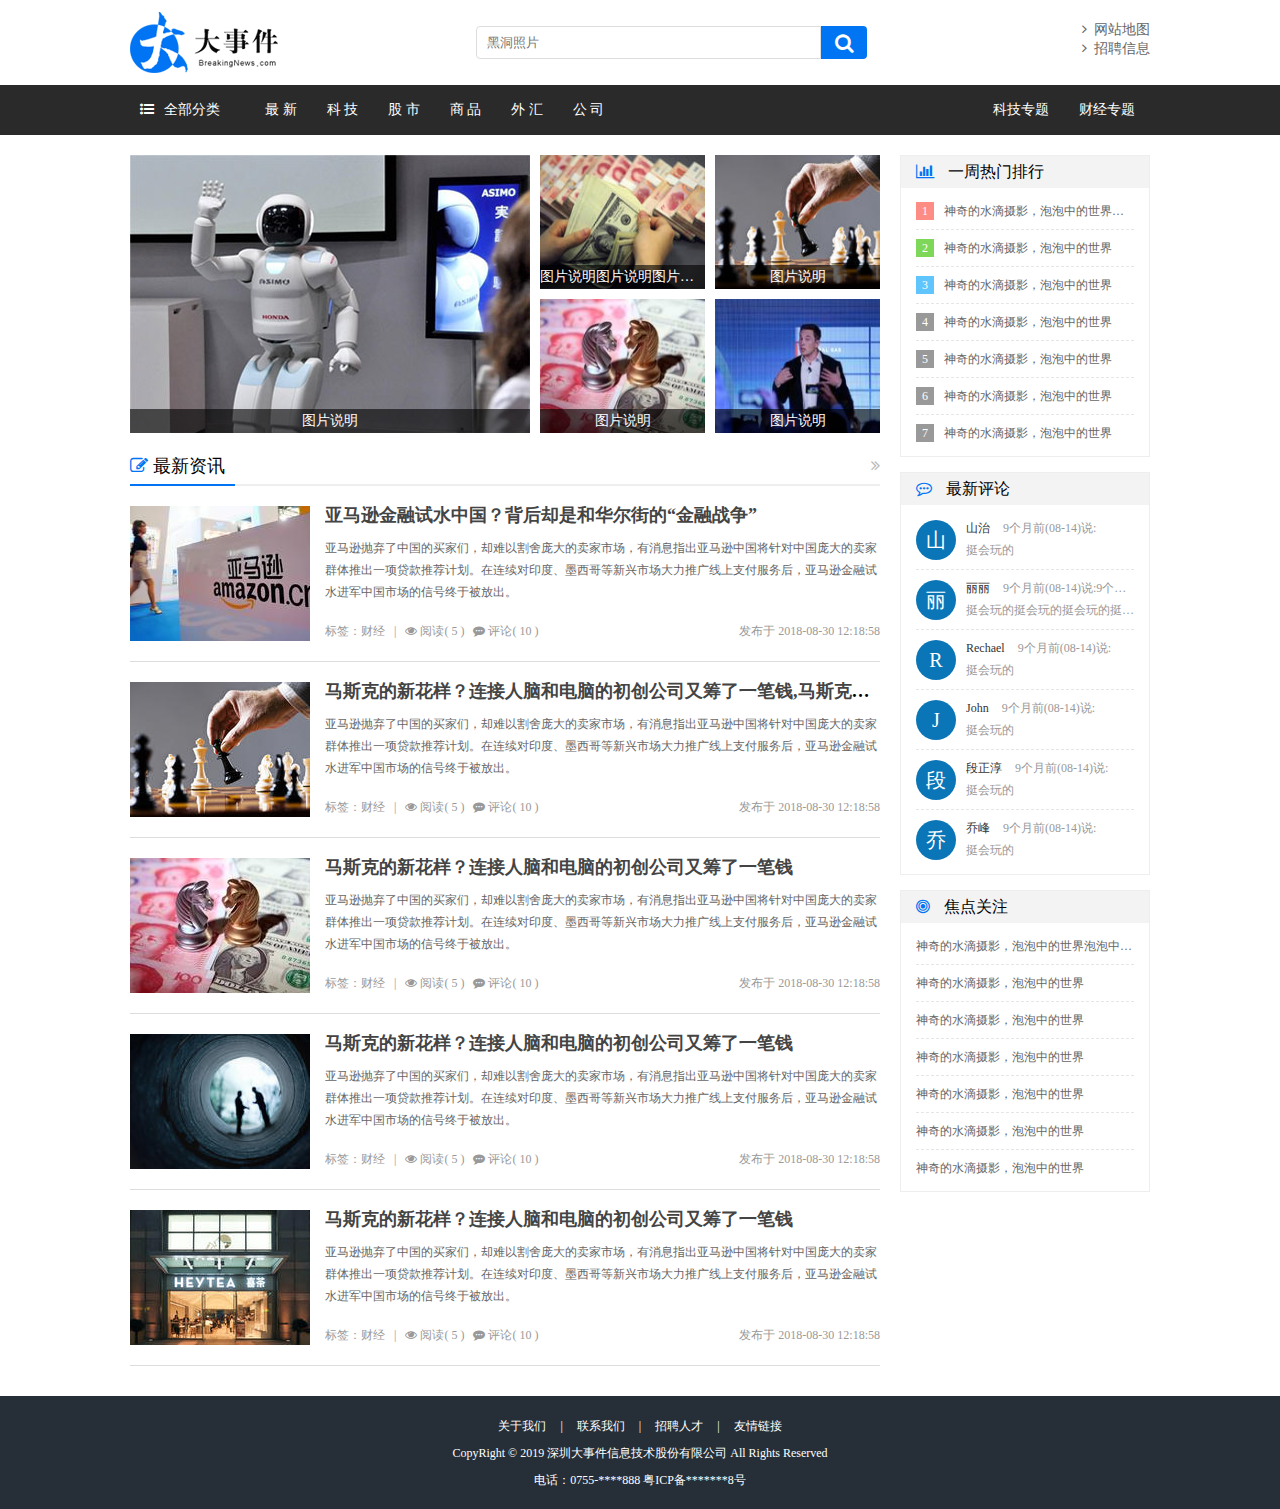
==== index.html @ f2d38ae2 "初始化大事件项目" ====
<!DOCTYPE html>
<html lang="en">

<head>
    <meta charset="UTF-8">
    <meta name="viewport" content="width=device-width, initial-scale=1.0">
    <meta http-equiv="X-UA-Compatible" content="ie=edge">
    <title>大事件-首页</title>
    <link rel="stylesheet" href="css/reset.css">
    <link rel="stylesheet" href="css/font-awesome.min.css">
    <link rel="stylesheet" href="css/main.css">
</head>

<body>
    <div class="header">
        <a href="#" class="logo fl"><img src="images/logo.png" alt="logo"></a>
        <div class="search_form fl">
            <input type="text" class="search_txt" placeholder="黑洞照片">
            <button class="search_btn"><i class="fa fa-search"></i></button>
        </div>
        <div class="link_info fr">
            <a href="#"><i class="fa fa-angle-right"></i>&nbsp;&nbsp;网站地图</a><br>
            <a href="#"><i class="fa fa-angle-right"></i>&nbsp;&nbsp;招聘信息</a>
        </div>
    </div>

    <div class="menu_con">
        <div class="menu">
            <div class="menu_collapse fl">
                <a href="javascript:;" class="level_one"><i class="fa fa-list-ul"></i>全部分类</a>
                <ul class="level_two">
                    <li class="up"></li>
                    <li><a href="./list.html">最 新</a></li>
                    <li><a href="./list.html">科 技</a></li>
                    <li><a href="./list.html">股 市</a></li>
                    <li><a href="./list.html">商 品</a></li>
                    <li><a href="./list.html">外 汇</a></li>
                    <li><a href="./list.html">公 司</a></li>
                </ul>
            </div>
            <ul class="left_menu fl">
                <li><a href="#">最 新</a></li>
                <li><a href="#">科 技</a></li>
                <li><a href="#">股 市</a></li>
                <li><a href="#">商 品</a></li>
                <li><a href="#">外 汇</a></li>
                <li><a href="#">公 司</a></li>
            </ul>
            <ul class="right_menu fr">
                <li><a href="#">科技专题</a></li>
                <li><a href="#">财经专题</a></li>
            </ul>
        </div>
    </div>

    <div class="main_con clearfix">
        <div class="left_con">
            <ul class="focus_list">
                <li class="first">
                    <a href="#"><img src="images/pic01.jpg" alt=""></a>
                    <p>图片说明</p>
                </li>
                <li>
                    <a href="#"><img src="images/pic02.jpg" alt=""></a>
                    <p>图片说明图片说明图片说明图片说明图片说明图片说明图片说明图片说明图片说明</p>
                </li>
                <li>
                    <a href="#"><img src="images/pic03.jpg" alt=""></a>
                    <p>图片说明</p>
                </li>
                <li>
                    <a href="#"><img src="images/pic05.jpg" alt=""></a>
                    <p>图片说明</p>
                </li>
                <li>
                    <a href="#"><img src="images/pic06.jpg" alt=""></a>
                    <p>图片说明</p>
                </li>
            </ul>

            <div class="common_title">
                <h3><i class="fa fa-edit"></i> 最新资讯</h3>
                <a href="#" class="more"><i class="fa fa-angle-double-right"></i></a>
            </div>

            <div class="common_news">
                <div class="common_news_list">
                    <a href="#" class="list_pic"><img src="images/pic09.jpg" alt=""></a>
                    <h4><a href="#">亚马逊金融试水中国？背后却是和华尔街的“金融战争” </a></h4>
                    <p>亚马逊抛弃了中国的买家们，却难以割舍庞大的卖家市场，有消息指出亚马逊中国将针对中国庞大的卖家群体推出一项贷款推荐计划。在连续对印度、墨西哥等新兴市场大力推广线上支付服务后，亚马逊金融试水进军中国市场的信号终于被放出。
                    </p>
                    <div class="new_info">
                        <span>标签：财经&nbsp;&nbsp;&nbsp;|&nbsp;&nbsp;&nbsp;<i class="fa fa-eye"></i>&nbsp;阅读( 5
                            )&nbsp;&nbsp;&nbsp;<i class="fa fa-commenting"></i>&nbsp;评论( 10 )</span>
                        <b>发布于 2018-08-30 12:18:58</b>
                    </div>
                </div>

                <div class="common_news_list">
                    <a href="#" class="list_pic"><img src="images/pic03.jpg" alt=""></a>
                    <h4><a href="#">马斯克的新花样？连接人脑和电脑的初创公司又筹了一笔钱,马斯克的新花样？连接人脑和电脑的初创公司又筹了一笔钱</a></h4>
                    <p>亚马逊抛弃了中国的买家们，却难以割舍庞大的卖家市场，有消息指出亚马逊中国将针对中国庞大的卖家群体推出一项贷款推荐计划。在连续对印度、墨西哥等新兴市场大力推广线上支付服务后，亚马逊金融试水进军中国市场的信号终于被放出。
                    </p>
                    <div class="new_info">
                        <span>标签：财经&nbsp;&nbsp;&nbsp;|&nbsp;&nbsp;&nbsp;<i class="fa fa-eye"></i>&nbsp;阅读( 5
                            )&nbsp;&nbsp;&nbsp;<i class="fa fa-commenting"></i>&nbsp;评论( 10 )</span>
                        <b>发布于 2018-08-30 12:18:58</b>
                    </div>
                </div>

                <div class="common_news_list">
                    <a href="#" class="list_pic"><img src="images/pic05.jpg" alt=""></a>
                    <h4><a href="#">马斯克的新花样？连接人脑和电脑的初创公司又筹了一笔钱</a></h4>
                    <p>亚马逊抛弃了中国的买家们，却难以割舍庞大的卖家市场，有消息指出亚马逊中国将针对中国庞大的卖家群体推出一项贷款推荐计划。在连续对印度、墨西哥等新兴市场大力推广线上支付服务后，亚马逊金融试水进军中国市场的信号终于被放出。
                    </p>
                    <div class="new_info">
                        <span>标签：财经&nbsp;&nbsp;&nbsp;|&nbsp;&nbsp;&nbsp;<i class="fa fa-eye"></i>&nbsp;阅读( 5
                            )&nbsp;&nbsp;&nbsp;<i class="fa fa-commenting"></i>&nbsp;评论( 10 )</span>
                        <b>发布于 2018-08-30 12:18:58</b>
                    </div>
                </div>

                <div class="common_news_list">
                    <a href="#" class="list_pic"><img src="images/pic07.jpg" alt=""></a>
                    <h4><a href="#">马斯克的新花样？连接人脑和电脑的初创公司又筹了一笔钱</a></h4>
                    <p>亚马逊抛弃了中国的买家们，却难以割舍庞大的卖家市场，有消息指出亚马逊中国将针对中国庞大的卖家群体推出一项贷款推荐计划。在连续对印度、墨西哥等新兴市场大力推广线上支付服务后，亚马逊金融试水进军中国市场的信号终于被放出。
                    </p>
                    <div class="new_info">
                        <span>标签：财经&nbsp;&nbsp;&nbsp;|&nbsp;&nbsp;&nbsp;<i class="fa fa-eye"></i>&nbsp;阅读( 5
                            )&nbsp;&nbsp;&nbsp;<i class="fa fa-commenting"></i>&nbsp;评论( 10 )</span>
                        <b>发布于 2018-08-30 12:18:58</b>
                    </div>
                </div>

                <div class="common_news_list">
                    <a href="#" class="list_pic"><img src="images/pic10.jpg" alt=""></a>
                    <h4><a href="#">马斯克的新花样？连接人脑和电脑的初创公司又筹了一笔钱</a></h4>
                    <p>亚马逊抛弃了中国的买家们，却难以割舍庞大的卖家市场，有消息指出亚马逊中国将针对中国庞大的卖家群体推出一项贷款推荐计划。在连续对印度、墨西哥等新兴市场大力推广线上支付服务后，亚马逊金融试水进军中国市场的信号终于被放出。
                    </p>
                    <div class="new_info">
                        <span>标签：财经&nbsp;&nbsp;&nbsp;|&nbsp;&nbsp;&nbsp;<i class="fa fa-eye"></i>&nbsp;阅读( 5
                            )&nbsp;&nbsp;&nbsp;<i class="fa fa-commenting"></i>&nbsp;评论( 10 )</span>
                        <b>发布于 2018-08-30 12:18:58</b>
                    </div>
                </div>
            </div>

        </div>
        <div class="right_con">
            <div class="common_wrap">
                <h3><i class="fa fa-bar-chart"></i> 一周热门排行</h3>
                <ul class="content_list hotrank_list">
                    <li><span class="first">1</span><a href="#">神奇的水滴摄影，泡泡中的世界泡泡中的世界</a></li>
                    <li><span class="second">2</span><a href="#">神奇的水滴摄影，泡泡中的世界</a></li>
                    <li><span class="third">3</span><a href="#">神奇的水滴摄影，泡泡中的世界</a></li>
                    <li><span>4</span><a href="#">神奇的水滴摄影，泡泡中的世界</a></li>
                    <li><span>5</span><a href="#">神奇的水滴摄影，泡泡中的世界</a></li>
                    <li><span>6</span><a href="#">神奇的水滴摄影，泡泡中的世界</a></li>
                    <li><span>7</span><a href="#">神奇的水滴摄影，泡泡中的世界</a></li>
                </ul>
            </div>
            <div class="common_wrap">
                <h3><i class="fa fa-commenting-o"></i> 最新评论</h3>
                <ul class="content_list comment_list">
                    <li>
                        <span>山</span>
                        <b><em>山治</em> 9个月前(08-14)说:</b>
                        <strong>挺会玩的</strong>
                    </li>
                    <li>
                        <span>丽</span>
                        <b><em>丽丽</em> 9个月前(08-14)说:9个月前(08-14)说:9个月前(08-14)说:</b>
                        <strong>挺会玩的挺会玩的挺会玩的挺会玩的</strong>
                    </li>
                    <li>
                        <span>R</span>
                        <b><em>Rechael</em> 9个月前(08-14)说:</b>
                        <strong>挺会玩的</strong>
                    </li>
                    <li>
                        <span>J</span>
                        <b><em>John</em> 9个月前(08-14)说:</b>
                        <strong>挺会玩的</strong>
                    </li>
                    <li>
                        <span>段</span>
                        <b><em>段正淳</em> 9个月前(08-14)说:</b>
                        <strong>挺会玩的</strong>
                    </li>
                    <li>
                        <span>乔</span>
                        <b><em>乔峰</em> 9个月前(08-14)说:</b>
                        <strong>挺会玩的</strong>
                    </li>
                </ul>
            </div>
            <div class="common_wrap">
                <h3><i class="fa fa-bullseye"></i> 焦点关注</h3>
                <ul class="content_list guanzhu_list">
                    <li><a href="#">神奇的水滴摄影，泡泡中的世界泡泡中的世界</a></li>
                    <li><a href="#">神奇的水滴摄影，泡泡中的世界</a></li>
                    <li><a href="#">神奇的水滴摄影，泡泡中的世界</a></li>
                    <li><a href="#">神奇的水滴摄影，泡泡中的世界</a></li>
                    <li><a href="#">神奇的水滴摄影，泡泡中的世界</a></li>
                    <li><a href="#">神奇的水滴摄影，泡泡中的世界</a></li>
                    <li><a href="#">神奇的水滴摄影，泡泡中的世界</a></li>
                </ul>
            </div>
        </div>
    </div>

    <div class="footer clearfix">
        <div class="foot_link">
            <a href="#">关于我们</a>
            <span>|</span>
            <a href="#">联系我们</a>
            <span>|</span>
            <a href="#">招聘人才</a>
            <span>|</span>
            <a href="#">友情链接</a>
        </div>
        <p>CopyRight © 2019 深圳大事件信息技术股份有限公司 All Rights Reserved</p>
        <p>电话：0755-****888 粤ICP备*******8号</p>
    </div>

    <!-- 导入模板引擎js文件 -->
    <script src="./js/template-web.js"></script>
    <!-- 引入jq文件 -->
    <script src="./js/jquery-1.12.4.min.js"></script>
</body>

</html>
---- css/main.css ----
body{
    font-family:'MicroSoft YaHei';
}
.header{
    width:1020px;
    height:85px;
    margin:0 auto;
}
.logo{
    width:148px;
    height:61px;
    margin-top:12px;
}
.search_form{
    width:391px;
    height:33px;
    margin:26px 0 0 198px;
}
.search_txt{
    width: 343px;
    height: 31px;
    border:1px solid #dddddd;
    float: left;
    padding:0px;
    border-top-left-radius:4px;
    border-bottom-left-radius:4px;
    outline:none;
    text-indent:10px;   
}
.search_btn{
    width:46px;
    height:33px;
    background-color: #0075f3;
    float:left;
    border:0px;
    border-top-right-radius:4px;
    border-bottom-right-radius:4px;
    cursor: pointer;
    outline:none;
}
.fa-search{
    color:#fff;
    font-size: 20px;
}
.link_info{
    height:33px;
    margin-top:20px;
}
.link_info a{
    font-size:14px;
    color:#666;
}
.link_info a:hover{
    color:#0075f3;
}
.fa-user-circle{
    font-size:24px;
    color:#666;
    line-height:33px;
    position: relative;
}

.fa-user-circle{
    margin-left:22px;
}
.fa-user-circle span{
    font-size:14px;
    padding-left:10px;
    vertical-align:middle;
}
.menu_con{
    height:50px;
    background-color: #2a2a2a;
}
.menu{
    width:1020px;
    height:50px;
    margin:0 auto;
}
.menu_collapse{
    width:120px;
    height:50px;
    position:relative;    
}
.menu_collapse i{
    text-indent:10px;
    padding-right:10px;
}
.menu_collapse:hover{
    background-color: #0074f3;
}
.level_one{
    line-height:50px;
    color:#fff;
    font-size:14px;
}

.menu_collapse:hover .level_two{
    display:block;
}
.level_two .up{
   height:6px;
   background:url('../images/up.png') center center no-repeat;
   border-bottom:0px;
}
.level_two{
    position:absolute;
    width:120px;
    left:0;
    top:50px;
    overflow: hidden;
    display:none;
    z-index:999;
}

.level_two li{
    background-color: #2a2a2a;
    border-bottom:1px solid #505050;   
    font-size:14px;
    overflow: hidden;
}
.level_two li:nth-child(2){
    border-top-left-radius:6px;
    border-top-right-radius:6px;
}
.level_two li:last-child{
    border-bottom-left-radius:6px;
    border-bottom-right-radius:6px;
}
.level_two a{
    display:block;
    color:#fff;
    line-height:40px;
    text-indent:10px;
}
.level_two a:hover{
    background-color:#0074f3;
}

.left_menu,.right_menu{
    height:50px;
}
.left_menu li,.right_menu li{
    height:50px;
    float: left;
}
.left_menu li a,.right_menu li a{
    display:block;
    line-height:50px;
    padding:0 15px;
    text-align:center;
    color:#fff;
    font-size:14px;
}
.left_menu li a:hover,.right_menu li a:hover{
    background-color:#0074f3; 
}
.main_con{
    width:1020px;
    margin:20px auto 0;
}
.left_con{
    width:750px;
    float: left;
}
.right_con{
    width:250px;
    float:right;
}

.focus_list{
    width:750px;
    height:278px;
}
.focus_list li{
    width:165px;
    height:134px;
    float: left;
    margin:0 0 10px 10px;
    position: relative;
}
.focus_list li img{
    width:165px;
    height:134px;
}

.focus_list li p{
    position: absolute;
    width:100%;
    height:24px;
    left:0;
    bottom:0;
    background-color:rgba(0,0,0,0.6);
    text-align:center;
    line-height:24px;
    color:#fff;
    font-size:14px;
    overflow:hidden;
    text-overflow:ellipsis;
    white-space:nowrap
}

.focus_list .first{
    width:400px;
    height:278px;
    margin:0 0 10px 0;
}

.focus_list .first img{
    width:400px;
    height:278px;
}

.common_title{
    height:36px;
    margin-top:15px;
    border-bottom:2px solid #eee;
}

.common_title h3{
    float:left;
    line-height:36px;
    border-bottom:2px solid #0074f3;
    padding-right:10px;
    font-size:18px;
    color:#000;
}
.common_title .fa-edit{
    color:#0074f3;
}
.common_title .more{
    float:right;
    line-height:36px;
    color:#bbb;
}
.common_title .more:hover{
    color:#0074f3;
}

.common_news_list{
    height:135px;
    padding-left:195px;
    position: relative;
    margin-top:20px;
    padding-bottom:20px;
    border-bottom:1px solid #ddd;
    overflow: hidden;
}
.common_news_list .list_pic{
    position:absolute;
    width:180px;
    height:135px;
    left:0;
    top:0;
}
.common_news_list .list_pic img{
    width:180px;
    height:135px;
}
.common_news_list h4{
    font-size:18px;
    line-height:20px;
    font-weight:bold;
    width:100%;
    overflow:hidden;
    text-overflow:ellipsis;
    white-space:nowrap;
    margin-top:-1px;
}

.common_news_list h4 a{
    color:#444;
}
.common_news_list h4 a:hover{
    color:#1a4a7d;
}
.common_news_list p{
    font-size:12px;
    color:#666;
    line-height:22px;
    margin-top:12px;
}

.new_info{
    overflow: hidden;
    margin-top:20px;
}

.new_info span{
    font-size:12px;
    color:#999;
    float: left;
}
.new_info b{
    font-size:12px;
    color:#999;
    float: right;
    font-weight:normal;
}

.common_wrap{
    border:1px solid #eeeeee;
    margin-bottom:15px;
}

.common_wrap h3{
    line-height:32px;
    background-color: #f3f3f3;
    padding-left:15px;
    color:#000;
    font-size:16px;
}

.common_wrap h3 i{
    color:#0075f4;
    padding-right:10px;
}

.content_list{
    margin:5px 15px;
}

.content_list li{
    height:36px;
    border-bottom:1px dashed #e6e6e6;
    overflow: hidden;
}
.content_list li:last-child{
    border-bottom:0px;
}

.content_list li span{
    float: left;
    width:18px;
    height:18px;
    background-color: #999999;
    text-align:center;
    line-height:18px;
    color:#fff;
    font-size:12px;
    margin-top:9px;
}
.content_list li .first{
    background-color: #fd8c84;
}
.content_list li .second{
    background-color: #7fd75a;
}
.content_list li .third{
    background-color: #60c4fd;
}

.content_list li a{
    float:left;
    font-size:12px;
    line-height:36px;
    margin-left:10px;
    color:#666;
    width:190px;
    overflow:hidden;
    text-overflow:ellipsis;
    white-space:nowrap;
}

.guanzhu_list li a{
    margin-left:0px;
    width:220px;
}

.comment_list li{
    height:59px;
}

.comment_list li span{
    width:40px;
    height:40px;
    line-height:40px;
    font-size:20px;
    background-color: #0a76b7;
    border-radius:50%;
    margin:10px 10px 0 0;
}

.comment_list li b,.comment_list li strong{
    font-size:12px;
    font-weight:normal;
    float: left;
    width:168px;
    color:#999;
    margin-top:10px;
    overflow:hidden;
    text-overflow:ellipsis;
    white-space:nowrap;
}
.comment_list li strong{
    margin-top:5px; 
}

.comment_list li em{
    font-style:normal;
    color:#333;
    padding-right:10px;
}

.content_list li a:hover{
    color:#1a4a7d;
}

.footer{
    margin-top:30px;
    background-color: #262f38;
    padding-bottom:20px;
}

.foot_link{text-align:center;margin-top:20px;}
.foot_link a,.foot_link span{color:#fff;font-size:12px;}
.foot_link a:hover{color:#0075f4}
.foot_link span{padding:0 10px}
.footer p{text-align:center; margin-top:10px;font-size:12px; color:#fff;}

.setfl{
    float: left;
}
.setfr{
    float: right;
}
.list_title{
    width:750px;
    height:25px;
    background:url('../images/list_title_bg.png') no-repeat;
}
.list_title h3{
    font-size:18px;
    color:#000;
    line-height:25px;
    border-left:2px solid #528dff;
    padding-left:15px;
}
.ui-pagination-container{
	text-align:center;
	margin-top:20px;
}
.ui-pagination-container .ui-pagination-page-item:hover{
	color:#528dff;
	border-color:#528dff;
}
.ui-pagination-container .ui-pagination-page-item{
	background:none;
	font-size:12px;
}
.ui-pagination-container .ui-pagination-page-item.active{
	background:#528dff;
	border-color:#528dff;
}
.ui-pagination-container .ui-pagination-page-item:hover{
	color:#333;
}
.breadcrumb{
    font-size:12px;
    color:#999;
}
.breadcrumb a{
    color:#333;
}
.article_title{
    text-align:center;
    font-size:24px;
    color:#666;
    margin-top:34px;
    line-height:30px;
}
.article_info{
    text-align:center;
    font-size:12px;
    color:#999;
    border-bottom:1px solid #ddd;
    padding:20px 0 15px 0;
}

.article_con p{
    margin:20px 0;
    font-size:14px;
    line-height:24px;
    color:#666;
    text-indent:28px;
}

.article_links{
    font-size:12px;
    color:#999;
    line-height:24px;
    margin-top:60px;
}

.article_links a{
    color:#999;
}

.article_links a:hover{
    color:#528dff;
}

.comment_form{
	margin-top:50px;
	overflow:hidden;
}

.form_group{
    overflow: hidden;
    margin-bottom:15px;
}

.form_group label{
    width:80px;
    float:left;
    font-size:12px;
    color:#333;
    text-align:right;
    line-height:24px;
}
.form_group .comment_input{
	float:left;
	width:648px;
	height:60px;
	border-radius:4px;
	padding:10px;
	outline:none;
    border:1px solid #ddd;
    font-family:'Microsoft YaHei';
}
.form_group .comment_name{
	float:left;
	width:300px;
	height:24px;
	border-radius:4px;
	outline:none;
    border:1px solid #ddd;
    text-indent:10px;
}

.form_group .comment_sub{
	float:right;
	width:58px;
	height:28px;
	border:1px solid #ddd;
	background:#fff;
	border-radius:4px;
	cursor:pointer;
}
.comment_form .comment_sub:hover{
	background:#2185ed;
	color:#fff;
}

.comment_count{
    font-size: 16px;
    color: #333;
    border-bottom: 1px solid #ebebeb;
    padding: 12px 0
}

.comment_detail_list{
	border-bottom:1px solid #ebebeb;
	overflow:hidden;
	margin-top:15px;
	padding-bottom:15px;
}


.comment_detail_list .person_pic{
	width:40px;
    height:40px;
    line-height:40px;
    font-size:20px;
    background-color: #0a76b7;
    border-radius:50%;
    color:#fff;
    text-align:center;
}

.comment_detail_list .person_pic img{
	width:40px;
	height:40px;
	border-radius:20px;
}

.name_time{
	width:680px;
	font-size: 14px;
    font-weight: 700;
    line-height:16px;
    color: #333;
    margin:0 0 5px 20px;
}
.name_time b{
    float: left;
}
.name_time span{
    float: right;
    font-size:12px;
    color:#999
}

.comment_text{
	width:680px;
	font-size: 14px;
    line-height: 20px;
    color: #333;
    margin:5px 0 0 20px;
    text-align:justify;
}
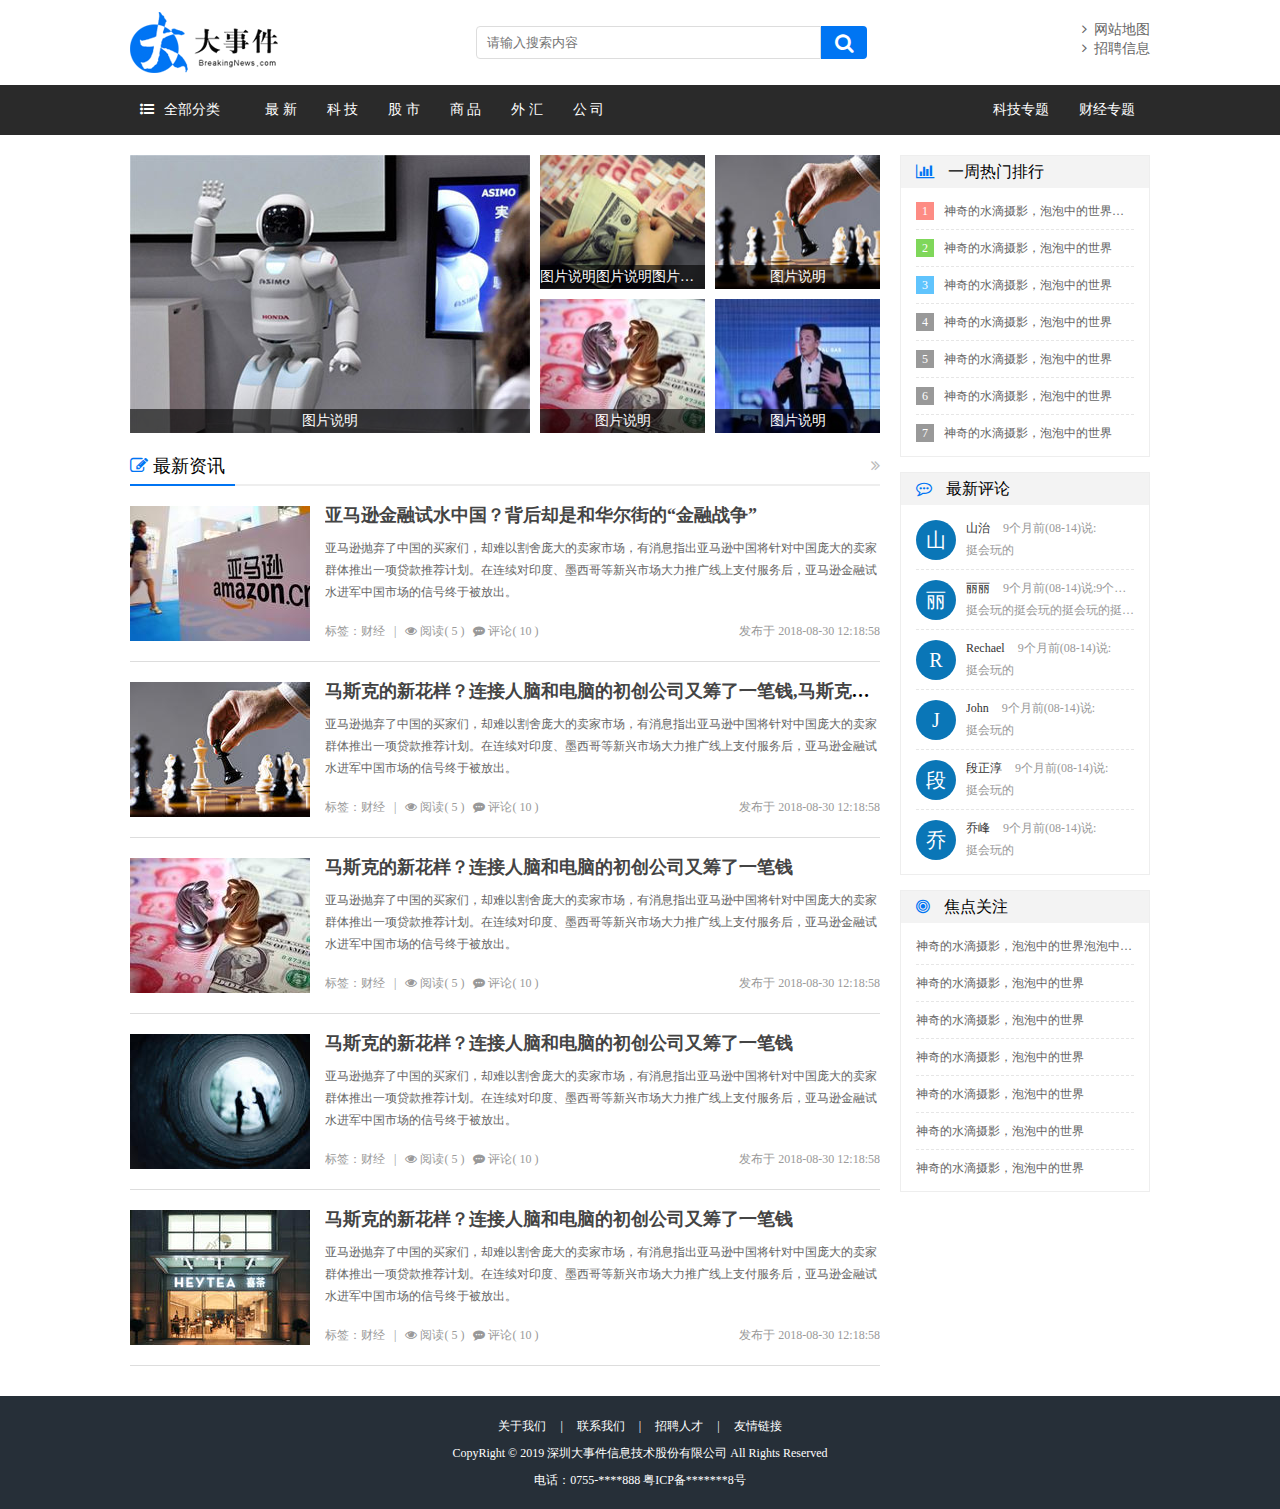
==== commit 6a131096: "实现新闻分类页面模块，以及搜索框功能" ====
--- a/index.html
+++ b/index.html
@@ -1,232 +1,242 @@
 <!DOCTYPE html>
-<html lang="en">
+<html>
 
 <head>
-    <meta charset="UTF-8">
-    <meta name="viewport" content="width=device-width, initial-scale=1.0">
-    <meta http-equiv="X-UA-Compatible" content="ie=edge">
-    <title>大事件-首页</title>
-    <link rel="stylesheet" href="css/reset.css">
-    <link rel="stylesheet" href="css/font-awesome.min.css">
-    <link rel="stylesheet" href="css/main.css">
+  <meta charset="UTF-8">
+  <meta name="viewport" content="width=device-width, initial-scale=1.0">
+  <meta http-equiv="X-UA-Compatible" content="ie=edge">
+  <title>大事件-首页</title>
+  <link rel="stylesheet" href="css/reset.css">
+  <link rel="stylesheet" href="css/font-awesome.min.css">
+  <link rel="stylesheet" href="css/main.css">
+  <script src="libs/jquery-1.12.4.min.js"></script>
+  <script src="libs/http.js"></script>
+  <script src="components/focusNews.js"></script>
+  <script src="components/categoryList.js"></script>
+  <script src="components/commonNewsList.js"></script>
+  <script src="components/hotrankList.js"></script>
+  <script src="components/commentList.js"></script>
+  <script src="components/attentionList.js"></script>
 </head>
 
 <body>
-    <div class="header">
-        <a href="#" class="logo fl"><img src="images/logo.png" alt="logo"></a>
-        <div class="search_form fl">
-            <input type="text" class="search_txt" placeholder="黑洞照片">
-            <button class="search_btn"><i class="fa fa-search"></i></button>
-        </div>
-        <div class="link_info fr">
-            <a href="#"><i class="fa fa-angle-right"></i>&nbsp;&nbsp;网站地图</a><br>
-            <a href="#"><i class="fa fa-angle-right"></i>&nbsp;&nbsp;招聘信息</a>
-        </div>
-    </div>
-
-    <div class="menu_con">
-        <div class="menu">
-            <div class="menu_collapse fl">
-                <a href="javascript:;" class="level_one"><i class="fa fa-list-ul"></i>全部分类</a>
-                <ul class="level_two">
-                    <li class="up"></li>
-                    <li><a href="./list.html">最 新</a></li>
-                    <li><a href="./list.html">科 技</a></li>
-                    <li><a href="./list.html">股 市</a></li>
-                    <li><a href="./list.html">商 品</a></li>
-                    <li><a href="./list.html">外 汇</a></li>
-                    <li><a href="./list.html">公 司</a></li>
-                </ul>
-            </div>
-            <ul class="left_menu fl">
-                <li><a href="#">最 新</a></li>
-                <li><a href="#">科 技</a></li>
-                <li><a href="#">股 市</a></li>
-                <li><a href="#">商 品</a></li>
-                <li><a href="#">外 汇</a></li>
-                <li><a href="#">公 司</a></li>
-            </ul>
-            <ul class="right_menu fr">
-                <li><a href="#">科技专题</a></li>
-                <li><a href="#">财经专题</a></li>
-            </ul>
-        </div>
-    </div>
-
-    <div class="main_con clearfix">
-        <div class="left_con">
-            <ul class="focus_list">
-                <li class="first">
-                    <a href="#"><img src="images/pic01.jpg" alt=""></a>
-                    <p>图片说明</p>
-                </li>
-                <li>
-                    <a href="#"><img src="images/pic02.jpg" alt=""></a>
-                    <p>图片说明图片说明图片说明图片说明图片说明图片说明图片说明图片说明图片说明</p>
-                </li>
-                <li>
-                    <a href="#"><img src="images/pic03.jpg" alt=""></a>
-                    <p>图片说明</p>
-                </li>
-                <li>
-                    <a href="#"><img src="images/pic05.jpg" alt=""></a>
-                    <p>图片说明</p>
-                </li>
-                <li>
-                    <a href="#"><img src="images/pic06.jpg" alt=""></a>
-                    <p>图片说明</p>
-                </li>
-            </ul>
-
-            <div class="common_title">
-                <h3><i class="fa fa-edit"></i> 最新资讯</h3>
-                <a href="#" class="more"><i class="fa fa-angle-double-right"></i></a>
-            </div>
-
-            <div class="common_news">
-                <div class="common_news_list">
-                    <a href="#" class="list_pic"><img src="images/pic09.jpg" alt=""></a>
-                    <h4><a href="#">亚马逊金融试水中国？背后却是和华尔街的“金融战争” </a></h4>
-                    <p>亚马逊抛弃了中国的买家们，却难以割舍庞大的卖家市场，有消息指出亚马逊中国将针对中国庞大的卖家群体推出一项贷款推荐计划。在连续对印度、墨西哥等新兴市场大力推广线上支付服务后，亚马逊金融试水进军中国市场的信号终于被放出。
-                    </p>
-                    <div class="new_info">
-                        <span>标签：财经&nbsp;&nbsp;&nbsp;|&nbsp;&nbsp;&nbsp;<i class="fa fa-eye"></i>&nbsp;阅读( 5
-                            )&nbsp;&nbsp;&nbsp;<i class="fa fa-commenting"></i>&nbsp;评论( 10 )</span>
-                        <b>发布于 2018-08-30 12:18:58</b>
-                    </div>
-                </div>
-
-                <div class="common_news_list">
-                    <a href="#" class="list_pic"><img src="images/pic03.jpg" alt=""></a>
-                    <h4><a href="#">马斯克的新花样？连接人脑和电脑的初创公司又筹了一笔钱,马斯克的新花样？连接人脑和电脑的初创公司又筹了一笔钱</a></h4>
-                    <p>亚马逊抛弃了中国的买家们，却难以割舍庞大的卖家市场，有消息指出亚马逊中国将针对中国庞大的卖家群体推出一项贷款推荐计划。在连续对印度、墨西哥等新兴市场大力推广线上支付服务后，亚马逊金融试水进军中国市场的信号终于被放出。
-                    </p>
-                    <div class="new_info">
-                        <span>标签：财经&nbsp;&nbsp;&nbsp;|&nbsp;&nbsp;&nbsp;<i class="fa fa-eye"></i>&nbsp;阅读( 5
-                            )&nbsp;&nbsp;&nbsp;<i class="fa fa-commenting"></i>&nbsp;评论( 10 )</span>
-                        <b>发布于 2018-08-30 12:18:58</b>
-                    </div>
-                </div>
-
-                <div class="common_news_list">
-                    <a href="#" class="list_pic"><img src="images/pic05.jpg" alt=""></a>
-                    <h4><a href="#">马斯克的新花样？连接人脑和电脑的初创公司又筹了一笔钱</a></h4>
-                    <p>亚马逊抛弃了中国的买家们，却难以割舍庞大的卖家市场，有消息指出亚马逊中国将针对中国庞大的卖家群体推出一项贷款推荐计划。在连续对印度、墨西哥等新兴市场大力推广线上支付服务后，亚马逊金融试水进军中国市场的信号终于被放出。
-                    </p>
-                    <div class="new_info">
-                        <span>标签：财经&nbsp;&nbsp;&nbsp;|&nbsp;&nbsp;&nbsp;<i class="fa fa-eye"></i>&nbsp;阅读( 5
-                            )&nbsp;&nbsp;&nbsp;<i class="fa fa-commenting"></i>&nbsp;评论( 10 )</span>
-                        <b>发布于 2018-08-30 12:18:58</b>
-                    </div>
-                </div>
-
-                <div class="common_news_list">
-                    <a href="#" class="list_pic"><img src="images/pic07.jpg" alt=""></a>
-                    <h4><a href="#">马斯克的新花样？连接人脑和电脑的初创公司又筹了一笔钱</a></h4>
-                    <p>亚马逊抛弃了中国的买家们，却难以割舍庞大的卖家市场，有消息指出亚马逊中国将针对中国庞大的卖家群体推出一项贷款推荐计划。在连续对印度、墨西哥等新兴市场大力推广线上支付服务后，亚马逊金融试水进军中国市场的信号终于被放出。
-                    </p>
-                    <div class="new_info">
-                        <span>标签：财经&nbsp;&nbsp;&nbsp;|&nbsp;&nbsp;&nbsp;<i class="fa fa-eye"></i>&nbsp;阅读( 5
-                            )&nbsp;&nbsp;&nbsp;<i class="fa fa-commenting"></i>&nbsp;评论( 10 )</span>
-                        <b>发布于 2018-08-30 12:18:58</b>
-                    </div>
-                </div>
-
-                <div class="common_news_list">
-                    <a href="#" class="list_pic"><img src="images/pic10.jpg" alt=""></a>
-                    <h4><a href="#">马斯克的新花样？连接人脑和电脑的初创公司又筹了一笔钱</a></h4>
-                    <p>亚马逊抛弃了中国的买家们，却难以割舍庞大的卖家市场，有消息指出亚马逊中国将针对中国庞大的卖家群体推出一项贷款推荐计划。在连续对印度、墨西哥等新兴市场大力推广线上支付服务后，亚马逊金融试水进军中国市场的信号终于被放出。
-                    </p>
-                    <div class="new_info">
-                        <span>标签：财经&nbsp;&nbsp;&nbsp;|&nbsp;&nbsp;&nbsp;<i class="fa fa-eye"></i>&nbsp;阅读( 5
-                            )&nbsp;&nbsp;&nbsp;<i class="fa fa-commenting"></i>&nbsp;评论( 10 )</span>
-                        <b>发布于 2018-08-30 12:18:58</b>
-                    </div>
-                </div>
-            </div>
-
-        </div>
-        <div class="right_con">
-            <div class="common_wrap">
-                <h3><i class="fa fa-bar-chart"></i> 一周热门排行</h3>
-                <ul class="content_list hotrank_list">
-                    <li><span class="first">1</span><a href="#">神奇的水滴摄影，泡泡中的世界泡泡中的世界</a></li>
-                    <li><span class="second">2</span><a href="#">神奇的水滴摄影，泡泡中的世界</a></li>
-                    <li><span class="third">3</span><a href="#">神奇的水滴摄影，泡泡中的世界</a></li>
-                    <li><span>4</span><a href="#">神奇的水滴摄影，泡泡中的世界</a></li>
-                    <li><span>5</span><a href="#">神奇的水滴摄影，泡泡中的世界</a></li>
-                    <li><span>6</span><a href="#">神奇的水滴摄影，泡泡中的世界</a></li>
-                    <li><span>7</span><a href="#">神奇的水滴摄影，泡泡中的世界</a></li>
-                </ul>
-            </div>
-            <div class="common_wrap">
-                <h3><i class="fa fa-commenting-o"></i> 最新评论</h3>
-                <ul class="content_list comment_list">
-                    <li>
-                        <span>山</span>
-                        <b><em>山治</em> 9个月前(08-14)说:</b>
-                        <strong>挺会玩的</strong>
-                    </li>
-                    <li>
-                        <span>丽</span>
-                        <b><em>丽丽</em> 9个月前(08-14)说:9个月前(08-14)说:9个月前(08-14)说:</b>
-                        <strong>挺会玩的挺会玩的挺会玩的挺会玩的</strong>
-                    </li>
-                    <li>
-                        <span>R</span>
-                        <b><em>Rechael</em> 9个月前(08-14)说:</b>
-                        <strong>挺会玩的</strong>
-                    </li>
-                    <li>
-                        <span>J</span>
-                        <b><em>John</em> 9个月前(08-14)说:</b>
-                        <strong>挺会玩的</strong>
-                    </li>
-                    <li>
-                        <span>段</span>
-                        <b><em>段正淳</em> 9个月前(08-14)说:</b>
-                        <strong>挺会玩的</strong>
-                    </li>
-                    <li>
-                        <span>乔</span>
-                        <b><em>乔峰</em> 9个月前(08-14)说:</b>
-                        <strong>挺会玩的</strong>
-                    </li>
-                </ul>
-            </div>
-            <div class="common_wrap">
-                <h3><i class="fa fa-bullseye"></i> 焦点关注</h3>
-                <ul class="content_list guanzhu_list">
-                    <li><a href="#">神奇的水滴摄影，泡泡中的世界泡泡中的世界</a></li>
-                    <li><a href="#">神奇的水滴摄影，泡泡中的世界</a></li>
-                    <li><a href="#">神奇的水滴摄影，泡泡中的世界</a></li>
-                    <li><a href="#">神奇的水滴摄影，泡泡中的世界</a></li>
-                    <li><a href="#">神奇的水滴摄影，泡泡中的世界</a></li>
-                    <li><a href="#">神奇的水滴摄影，泡泡中的世界</a></li>
-                    <li><a href="#">神奇的水滴摄影，泡泡中的世界</a></li>
-                </ul>
-            </div>
-        </div>
-    </div>
-
-    <div class="footer clearfix">
-        <div class="foot_link">
-            <a href="#">关于我们</a>
-            <span>|</span>
-            <a href="#">联系我们</a>
-            <span>|</span>
-            <a href="#">招聘人才</a>
-            <span>|</span>
-            <a href="#">友情链接</a>
-        </div>
-        <p>CopyRight © 2019 深圳大事件信息技术股份有限公司 All Rights Reserved</p>
-        <p>电话：0755-****888 粤ICP备*******8号</p>
-    </div>
-
-    <!-- 导入模板引擎js文件 -->
-    <script src="./js/template-web.js"></script>
-    <!-- 引入jq文件 -->
-    <script src="./js/jquery-1.12.4.min.js"></script>
+  <div class="header">
+    <a href="/" class="logo fl"><img src="images/logo.png" alt="logo"></a>
+    <div class="search_form fl">
+      <input type="text" class="search_txt" placeholder="请输入搜索内容">
+      <button class="search_btn"><i class="fa fa-search"></i></button>
+    </div>
+    <div class="link_info fr">
+      <a href="#"><i class="fa fa-angle-right"></i>&nbsp;&nbsp;网站地图</a><br>
+      <a href="#"><i class="fa fa-angle-right"></i>&nbsp;&nbsp;招聘信息</a>
+    </div>
+  </div>
+
+  <div class="menu_con">
+    <div class="menu">
+      <div class="menu_collapse fl">
+        <a href="javascript:;" class="level_one"><i class="fa fa-list-ul"></i>全部分类</a>
+        <ul class="level_two">
+          <li class="up"></li>
+          <li><a href="./list.html">最 新</a></li>
+          <li><a href="./list.html">科 技</a></li>
+          <li><a href="./list.html">股 市</a></li>
+          <li><a href="./list.html">商 品</a></li>
+          <li><a href="./list.html">外 汇</a></li>
+          <li><a href="./list.html">公 司</a></li>
+        </ul>
+      </div>
+      <ul class="left_menu fl">
+        <li><a href="#">最 新</a></li>
+        <li><a href="#">科 技</a></li>
+        <li><a href="#">股 市</a></li>
+        <li><a href="#">商 品</a></li>
+        <li><a href="#">外 汇</a></li>
+        <li><a href="#">公 司</a></li>
+      </ul>
+      <ul class="right_menu fr">
+        <li><a href="#">科技专题</a></li>
+        <li><a href="#">财经专题</a></li>
+      </ul>
+    </div>
+  </div>
+
+  <div class="main_con clearfix">
+    <div class="left_con">
+      <ul class="focus_list">
+        <li class="first">
+          <a href="#"><img src="images/pic01.jpg" alt=""></a>
+          <p>图片说明</p>
+        </li>
+        <li>
+          <a href="#"><img src="images/pic02.jpg" alt=""></a>
+          <p>图片说明图片说明图片说明图片说明图片说明图片说明图片说明图片说明图片说明</p>
+        </li>
+        <li>
+          <a href="#"><img src="images/pic03.jpg" alt=""></a>
+          <p>图片说明</p>
+        </li>
+        <li>
+          <a href="#"><img src="images/pic05.jpg" alt=""></a>
+          <p>图片说明</p>
+        </li>
+        <li>
+          <a href="#"><img src="images/pic06.jpg" alt=""></a>
+          <p>图片说明</p>
+        </li>
+      </ul>
+
+      <div class="common_title">
+        <h3><i class="fa fa-edit"></i> 最新资讯</h3>
+        <a href="#" class="more"><i class="fa fa-angle-double-right"></i></a>
+      </div>
+
+      <div class="common_news">
+        <div class="common_news_list">
+          <a href="#" class="list_pic"><img src="images/pic09.jpg" alt=""></a>
+          <h4><a href="#">亚马逊金融试水中国？背后却是和华尔街的“金融战争” </a></h4>
+          <p>
+            亚马逊抛弃了中国的买家们，却难以割舍庞大的卖家市场，有消息指出亚马逊中国将针对中国庞大的卖家群体推出一项贷款推荐计划。在连续对印度、墨西哥等新兴市场大力推广线上支付服务后，亚马逊金融试水进军中国市场的信号终于被放出。
+          </p>
+          <div class="new_info">
+            <span>标签：财经&nbsp;&nbsp;&nbsp;|&nbsp;&nbsp;&nbsp;<i class="fa fa-eye"></i>&nbsp;阅读( 5
+              )&nbsp;&nbsp;&nbsp;<i class="fa fa-commenting"></i>&nbsp;评论( 10 )</span>
+            <b>发布于 2018-08-30 12:18:58</b>
+          </div>
+        </div>
+
+        <div class="common_news_list">
+          <a href="#" class="list_pic"><img src="images/pic03.jpg" alt=""></a>
+          <h4><a href="#">马斯克的新花样？连接人脑和电脑的初创公司又筹了一笔钱,马斯克的新花样？连接人脑和电脑的初创公司又筹了一笔钱</a></h4>
+          <p>
+            亚马逊抛弃了中国的买家们，却难以割舍庞大的卖家市场，有消息指出亚马逊中国将针对中国庞大的卖家群体推出一项贷款推荐计划。在连续对印度、墨西哥等新兴市场大力推广线上支付服务后，亚马逊金融试水进军中国市场的信号终于被放出。
+          </p>
+          <div class="new_info">
+            <span>标签：财经&nbsp;&nbsp;&nbsp;|&nbsp;&nbsp;&nbsp;<i class="fa fa-eye"></i>&nbsp;阅读( 5
+              )&nbsp;&nbsp;&nbsp;<i class="fa fa-commenting"></i>&nbsp;评论( 10 )</span>
+            <b>发布于 2018-08-30 12:18:58</b>
+          </div>
+        </div>
+
+        <div class="common_news_list">
+          <a href="#" class="list_pic"><img src="images/pic05.jpg" alt=""></a>
+          <h4><a href="#">马斯克的新花样？连接人脑和电脑的初创公司又筹了一笔钱</a></h4>
+          <p>
+            亚马逊抛弃了中国的买家们，却难以割舍庞大的卖家市场，有消息指出亚马逊中国将针对中国庞大的卖家群体推出一项贷款推荐计划。在连续对印度、墨西哥等新兴市场大力推广线上支付服务后，亚马逊金融试水进军中国市场的信号终于被放出。
+          </p>
+          <div class="new_info">
+            <span>标签：财经&nbsp;&nbsp;&nbsp;|&nbsp;&nbsp;&nbsp;<i class="fa fa-eye"></i>&nbsp;阅读( 5
+              )&nbsp;&nbsp;&nbsp;<i class="fa fa-commenting"></i>&nbsp;评论( 10 )</span>
+            <b>发布于 2018-08-30 12:18:58</b>
+          </div>
+        </div>
+
+        <div class="common_news_list">
+          <a href="#" class="list_pic"><img src="images/pic07.jpg" alt=""></a>
+          <h4><a href="#">马斯克的新花样？连接人脑和电脑的初创公司又筹了一笔钱</a></h4>
+          <p>
+            亚马逊抛弃了中国的买家们，却难以割舍庞大的卖家市场，有消息指出亚马逊中国将针对中国庞大的卖家群体推出一项贷款推荐计划。在连续对印度、墨西哥等新兴市场大力推广线上支付服务后，亚马逊金融试水进军中国市场的信号终于被放出。
+          </p>
+          <div class="new_info">
+            <span>标签：财经&nbsp;&nbsp;&nbsp;|&nbsp;&nbsp;&nbsp;<i class="fa fa-eye"></i>&nbsp;阅读( 5
+              )&nbsp;&nbsp;&nbsp;<i class="fa fa-commenting"></i>&nbsp;评论( 10 )</span>
+            <b>发布于 2018-08-30 12:18:58</b>
+          </div>
+        </div>
+
+        <div class="common_news_list">
+          <a href="#" class="list_pic"><img src="images/pic10.jpg" alt=""></a>
+          <h4><a href="#">马斯克的新花样？连接人脑和电脑的初创公司又筹了一笔钱</a></h4>
+          <p>
+            亚马逊抛弃了中国的买家们，却难以割舍庞大的卖家市场，有消息指出亚马逊中国将针对中国庞大的卖家群体推出一项贷款推荐计划。在连续对印度、墨西哥等新兴市场大力推广线上支付服务后，亚马逊金融试水进军中国市场的信号终于被放出。
+          </p>
+          <div class="new_info">
+            <span>标签：财经&nbsp;&nbsp;&nbsp;|&nbsp;&nbsp;&nbsp;<i class="fa fa-eye"></i>&nbsp;阅读( 5
+              )&nbsp;&nbsp;&nbsp;<i class="fa fa-commenting"></i>&nbsp;评论( 10 )</span>
+            <b>发布于 2018-08-30 12:18:58</b>
+          </div>
+        </div>
+      </div>
+
+    </div>
+    <div class="right_con">
+      <div class="common_wrap">
+        <h3><i class="fa fa-bar-chart"></i> 一周热门排行</h3>
+        <ul class="content_list hotrank_list">
+          <li><span class="first">1</span><a href="#">神奇的水滴摄影，泡泡中的世界泡泡中的世界</a></li>
+          <li><span class="second">2</span><a href="#">神奇的水滴摄影，泡泡中的世界</a></li>
+          <li><span class="third">3</span><a href="#">神奇的水滴摄影，泡泡中的世界</a></li>
+          <li><span>4</span><a href="#">神奇的水滴摄影，泡泡中的世界</a></li>
+          <li><span>5</span><a href="#">神奇的水滴摄影，泡泡中的世界</a></li>
+          <li><span>6</span><a href="#">神奇的水滴摄影，泡泡中的世界</a></li>
+          <li><span>7</span><a href="#">神奇的水滴摄影，泡泡中的世界</a></li>
+        </ul>
+      </div>
+      <div class="common_wrap">
+        <h3><i class="fa fa-commenting-o"></i> 最新评论</h3>
+        <ul class="content_list comment_list">
+          <li>
+            <span>山</span>
+            <b><em>山治</em> 9个月前(08-14)说:</b>
+            <strong>挺会玩的</strong>
+          </li>
+          <li>
+            <span>丽</span>
+            <b><em>丽丽</em> 9个月前(08-14)说:9个月前(08-14)说:9个月前(08-14)说:</b>
+            <strong>挺会玩的挺会玩的挺会玩的挺会玩的</strong>
+          </li>
+          <li>
+            <span>R</span>
+            <b><em>Rechael</em> 9个月前(08-14)说:</b>
+            <strong>挺会玩的</strong>
+          </li>
+          <li>
+            <span>J</span>
+            <b><em>John</em> 9个月前(08-14)说:</b>
+            <strong>挺会玩的</strong>
+          </li>
+          <li>
+            <span>段</span>
+            <b><em>段正淳</em> 9个月前(08-14)说:</b>
+            <strong>挺会玩的</strong>
+          </li>
+          <li>
+            <span>乔</span>
+            <b><em>乔峰</em> 9个月前(08-14)说:</b>
+            <strong>挺会玩的</strong>
+          </li>
+        </ul>
+      </div>
+      <div class="common_wrap">
+        <h3><i class="fa fa-bullseye"></i> 焦点关注</h3>
+        <ul class="content_list guanzhu_list">
+          <li><a href="#">神奇的水滴摄影，泡泡中的世界泡泡中的世界</a></li>
+          <li><a href="#">神奇的水滴摄影，泡泡中的世界</a></li>
+          <li><a href="#">神奇的水滴摄影，泡泡中的世界</a></li>
+          <li><a href="#">神奇的水滴摄影，泡泡中的世界</a></li>
+          <li><a href="#">神奇的水滴摄影，泡泡中的世界</a></li>
+          <li><a href="#">神奇的水滴摄影，泡泡中的世界</a></li>
+          <li><a href="#">神奇的水滴摄影，泡泡中的世界</a></li>
+        </ul>
+      </div>
+    </div>
+  </div>
+
+  <div class="footer clearfix">
+    <div class="foot_link">
+      <a href="#">关于我们</a>
+      <span>|</span>
+      <a href="#">联系我们</a>
+      <span>|</span>
+      <a href="#">招聘人才</a>
+      <span>|</span>
+      <a href="#">友情链接</a>
+    </div>
+    <p>CopyRight © 2019 深圳大事件信息技术股份有限公司 All Rights Reserved</p>
+    <p>电话：0755-****888 粤ICP备*******8号</p>
+  </div>
+
+  <script src="js/index.js"></script>
 </body>
 
 </html>